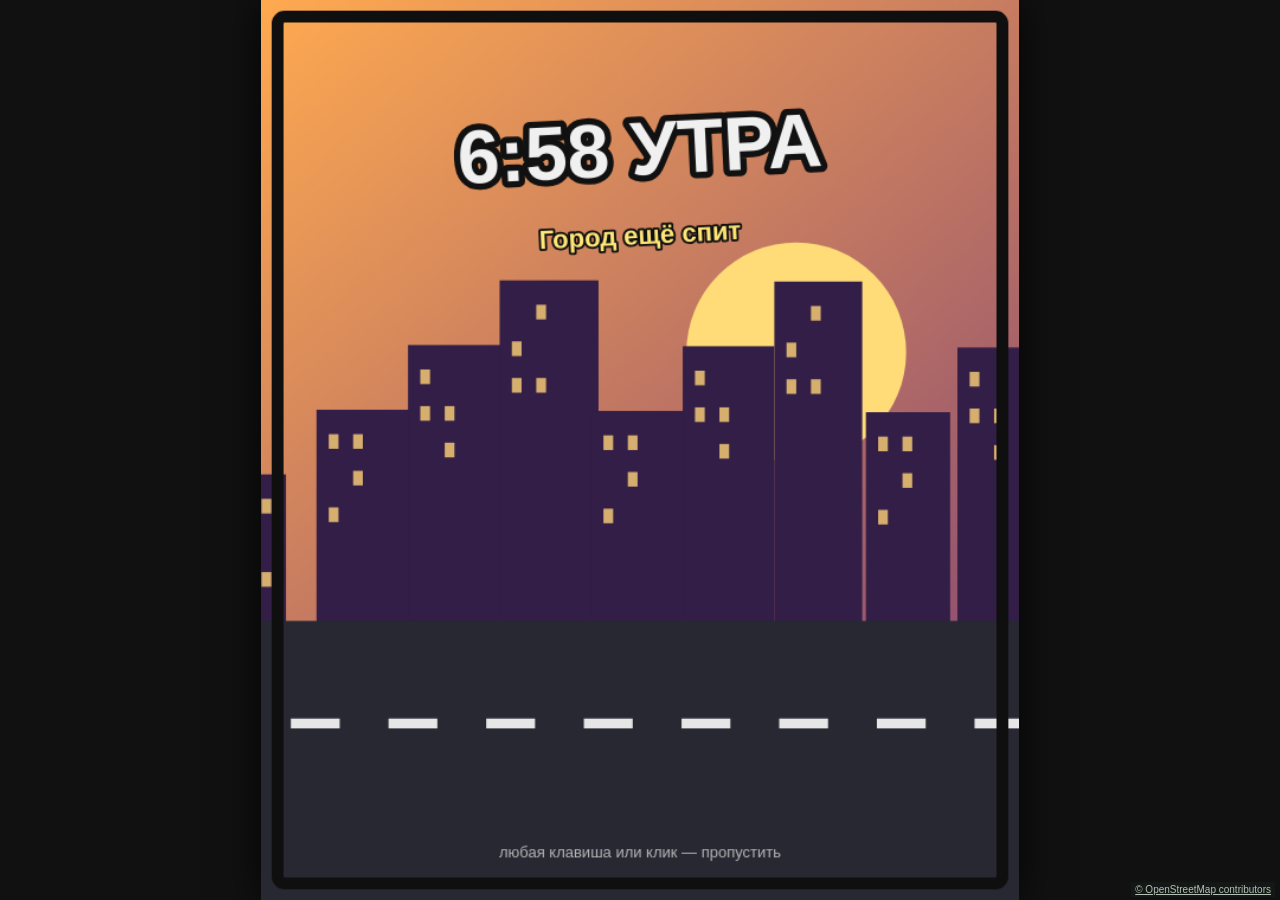
==== index.html @ a8844023 "Fix road projection, route 83 turns and nearby multiplayer horns" ====
<!DOCTYPE html>
<html lang="ru">
<head>
    <meta charset="UTF-8">
    <meta name="viewport" content="width=device-width, initial-scale=1.0, maximum-scale=1.0, user-scalable=no">
    <title>Маршрутка 480</title>
    <style>
        html, body {
            margin: 0;
            height: 100%;
            background: #111;
            overflow: hidden;
            touch-action: manipulation;
            -webkit-user-select: none;
            user-select: none;
            -webkit-touch-callout: none;
        }

        body {
            display: flex;
            flex-direction: column;
            align-items: center;
            justify-content: center;
        }

        canvas {
            display: block;
            width: min(100vw, calc(100vh * 640 / 760));
            height: auto;
            box-shadow: 0 0 40px rgba(0, 0, 0, 0.8);
        }

        /* Кнопки для телефона: показываются только на сенсорных экранах */
        .controls {
            display: none;
            width: min(100vw, 640px);
            box-sizing: border-box;
            padding: 10px 12px;
            justify-content: space-between;
            align-items: center;
            gap: 10px;
        }

        body.touch .controls {
            display: flex;
        }

        body.touch canvas {
            width: min(100vw, calc((100vh - 130px) * 640 / 760));
        }

        .group {
            display: flex;
            gap: 10px;
        }

        .controls button {
            width: 72px;
            height: 96px;
            border: 2px solid #f5c81e;
            border-radius: 16px;
            background: #26262c;
            color: #f5c81e;
            font: bold 30px Arial, sans-serif;
            touch-action: none;
            -webkit-tap-highlight-color: transparent;
        }

        .controls button.on {
            background: #f5c81e;
            color: #111;
        }

        .controls .pause {
            width: 52px;
            height: 52px;
            font-size: 20px;
            border-color: #888;
            color: #ccc;
        }

        .middle {
            display: flex;
            flex-direction: column;
            align-items: center;
            gap: 8px;
        }

        .controls .horn {
            width: 64px;
            height: 52px;
            font-size: 15px;
            border-color: #f08a3c;
            color: #f08a3c;
        }

        .controls .horn.on {
            background: #f08a3c;
            color: #111;
        }
        .map-attribution { position:fixed; bottom:3px; right:5px; z-index:20; padding:2px 4px; background:#151a18d9; color:#b6c1b6; font:10px Arial,sans-serif; }
    </style>
</head>
<body>
    <canvas id="game" width="640" height="760"></canvas>
    <div class="controls">
        <div class="group">
            <button data-key="left">◀</button>
            <button data-key="right">▶</button>
        </div>
        <div class="middle">
            <button class="horn" data-action="horn">БИП</button>
            <button class="pause" data-action="pause">II</button>
        </div>
        <div class="group">
            <button data-key="down">▼</button>
            <button data-key="up">▲</button>
        </div>
    </div>
    <script src="js/config.js?v=irkutsk-20261111-6"></script>
    <script src="js/city.js?v=irkutsk-20261111-6"></script>
    <script src="js/utils.js?v=irkutsk-20261111-6"></script>
    <script src="js/effects.js?v=irkutsk-20261111-6"></script>
    <script src="js/scenery.js?v=irkutsk-20261111-6"></script>
    <script src="js/vehicles.js?v=irkutsk-20261111-6"></script>
    <script src="js/world.js?v=irkutsk-20261111-6"></script>
    <script src="js/game.js?v=irkutsk-20261111-6"></script>
    <script src="js/update.js?v=irkutsk-20261111-6"></script>
    <script src="js/render.js?v=irkutsk-20261111-6"></script>
    <script src="js/lobby.js?v=irkutsk-20261111-6"></script>
    <script src="js/story.js?v=irkutsk-20261111-6"></script>
    <script src="js/intro.js?v=irkutsk-20261111-6"></script>
    <script src="js/main.js?v=irkutsk-20261111-6"></script>
<a class="map-attribution" href="https://www.openstreetmap.org/copyright" target="_blank" rel="noopener">© OpenStreetMap contributors</a>
</body>
</html>
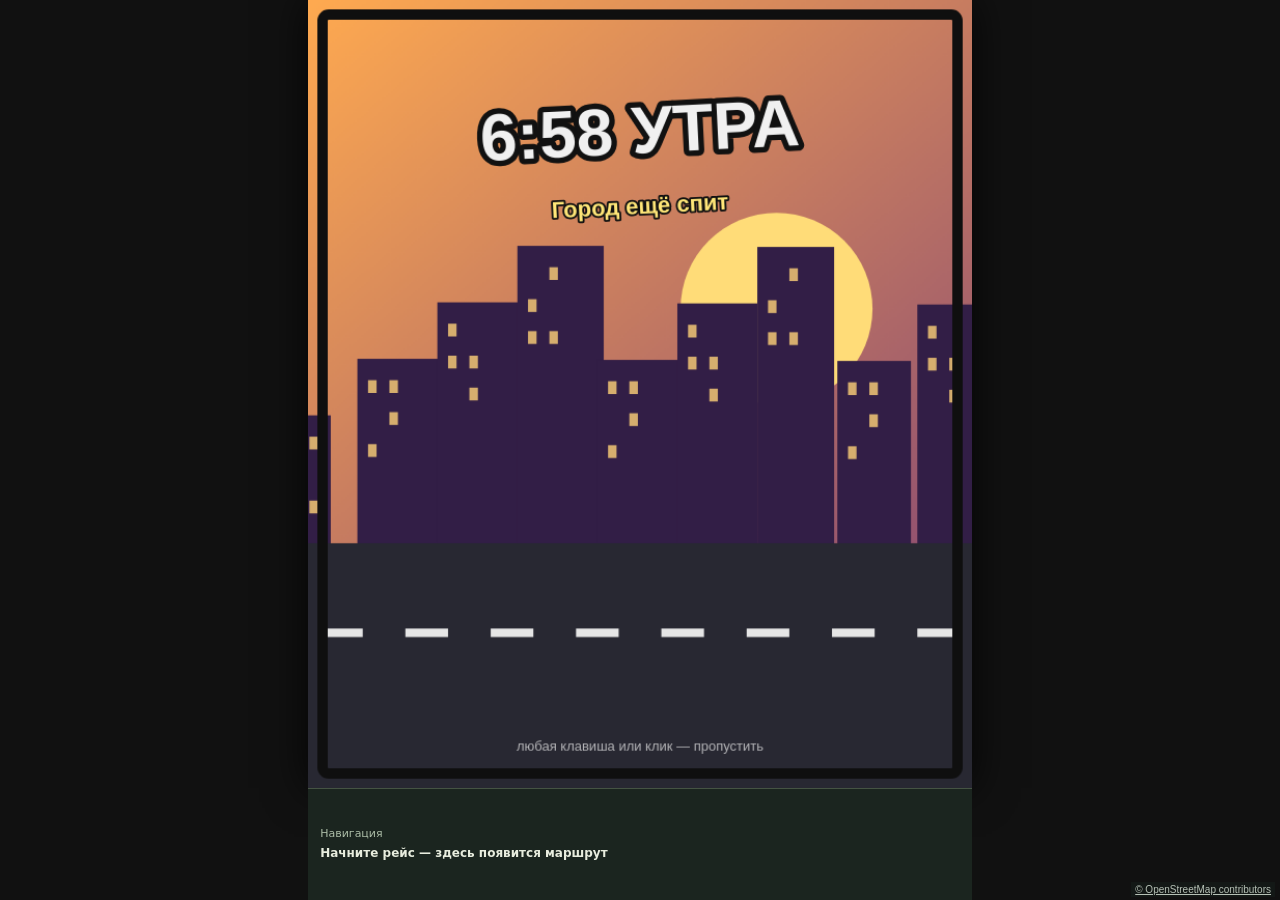
==== commit 126c9b75: "Keep street transitions continuous and add beta crash recovery reports" ====
--- a/index.html
+++ b/index.html
@@ -4,6 +4,7 @@
     <meta charset="UTF-8">
     <meta name="viewport" content="width=device-width, initial-scale=1.0, maximum-scale=1.0, user-scalable=no">
     <title>Маршрутка 480</title>
+    <link rel="stylesheet" href="navigation.css?v=irkutsk-20261111-7">
     <style>
         html, body {
             margin: 0;
@@ -17,6 +18,8 @@
         }
 
         body {
+            --navigation-reserve: 112px;
+            --controls-reserve: 0px;
             display: flex;
             flex-direction: column;
             align-items: center;
@@ -25,7 +28,7 @@
 
         canvas {
             display: block;
-            width: min(100vw, calc(100vh * 640 / 760));
+            width: min(100vw, calc((100dvh - var(--navigation-reserve) - var(--controls-reserve)) * 640 / 760));
             height: auto;
             box-shadow: 0 0 40px rgba(0, 0, 0, 0.8);
         }
@@ -45,8 +48,14 @@
             display: flex;
         }
 
-        body.touch canvas {
-            width: min(100vw, calc((100vh - 130px) * 640 / 760));
+        body.touch {
+            --controls-reserve: 130px;
+        }
+
+        .navigation-dock {
+            min-height: var(--navigation-reserve);
+            width: min(100vw, calc((100dvh - var(--navigation-reserve) - var(--controls-reserve)) * 640 / 760));
+            max-width: 100%;
         }
 
         .group {
@@ -103,6 +112,7 @@
 </head>
 <body>
     <canvas id="game" width="640" height="760"></canvas>
+    <section id="street-navigation" class="navigation-dock" aria-label="Навигация по улицам"><div class="navigation-info"><div class="navigation-heading"><span class="navigation-name" data-navigation-name>Навигация</span><span class="navigation-distance" data-navigation-distance hidden></span></div><span class="navigation-detail" data-navigation-detail aria-live="polite" aria-atomic="true">Начните рейс — здесь появится маршрут</span></div><div class="navigation-actions" data-navigation-actions hidden><button type="button" data-navigation-step="-1" aria-label="Предыдущий съезд (Q)" title="Предыдущий съезд · Q">‹ <kbd>Q</kbd></button><button type="button" data-navigation-step="1" aria-label="Следующий съезд (E)" title="Следующий съезд · E">› <kbd>E</kbd></button></div><div class="navigation-help" data-navigation-help hidden><button type="button" data-report-bug title="Бесплатно восстановить рейс и отправить координаты ошибки">Произошёл баг</button><span class="bug-report-status" data-bug-report-status role="status" aria-live="polite"></span></div></section>
     <div class="controls">
         <div class="group">
             <button data-key="left">◀</button>
@@ -117,20 +127,21 @@
             <button data-key="up">▲</button>
         </div>
     </div>
-    <script src="js/config.js?v=irkutsk-20261111-6"></script>
-    <script src="js/city.js?v=irkutsk-20261111-6"></script>
-    <script src="js/utils.js?v=irkutsk-20261111-6"></script>
-    <script src="js/effects.js?v=irkutsk-20261111-6"></script>
-    <script src="js/scenery.js?v=irkutsk-20261111-6"></script>
-    <script src="js/vehicles.js?v=irkutsk-20261111-6"></script>
-    <script src="js/world.js?v=irkutsk-20261111-6"></script>
-    <script src="js/game.js?v=irkutsk-20261111-6"></script>
-    <script src="js/update.js?v=irkutsk-20261111-6"></script>
-    <script src="js/render.js?v=irkutsk-20261111-6"></script>
-    <script src="js/lobby.js?v=irkutsk-20261111-6"></script>
-    <script src="js/story.js?v=irkutsk-20261111-6"></script>
-    <script src="js/intro.js?v=irkutsk-20261111-6"></script>
-    <script src="js/main.js?v=irkutsk-20261111-6"></script>
+    <script src="js/config.js?v=irkutsk-20261111-7"></script>
+    <script src="js/city.js?v=irkutsk-20261111-7"></script>
+    <script src="js/utils.js?v=irkutsk-20261111-7"></script>
+    <script src="js/effects.js?v=irkutsk-20261111-7"></script>
+    <script src="js/scenery.js?v=irkutsk-20261111-7"></script>
+    <script src="js/vehicles.js?v=irkutsk-20261111-7"></script>
+    <script src="js/world.js?v=irkutsk-20261111-7"></script>
+    <script src="js/game.js?v=irkutsk-20261111-7"></script>
+    <script src="js/update.js?v=irkutsk-20261111-7"></script>
+    <script src="js/render.js?v=irkutsk-20261111-7"></script>
+    <script src="js/lobby.js?v=irkutsk-20261111-7"></script>
+    <script src="js/story.js?v=irkutsk-20261111-7"></script>
+    <script src="js/intro.js?v=irkutsk-20261111-7"></script>
+    <script src="js/navigation.js?v=irkutsk-20261111-7"></script>
+    <script src="js/main.js?v=irkutsk-20261111-7"></script>
 <a class="map-attribution" href="https://www.openstreetmap.org/copyright" target="_blank" rel="noopener">© OpenStreetMap contributors</a>
 </body>
 </html>
--- a/navigation.css
+++ b/navigation.css
@@ -0,0 +1,5 @@
+/* Navigation is a normal layout element, never a canvas overlay. */
+.navigation-dock{display:flex;align-items:center;flex-wrap:wrap;gap:10px;min-height:64px;padding:8px 12px;min-width:0;flex-shrink:0;background:#1b251f;border-top:1px solid #455343;color:#e8edde;font:12px/1.35 system-ui,-apple-system,"Segoe UI",sans-serif;box-sizing:border-box}
+.navigation-info{flex:1;min-width:0}.navigation-heading{display:flex;gap:10px;align-items:center;min-width:0}.navigation-name,.navigation-detail{display:block;min-width:0;overflow:hidden;text-overflow:ellipsis;white-space:nowrap}.navigation-name{flex:1;color:#acbda7;font-size:11px;font-weight:500}.navigation-detail{margin-top:3px;font-size:12px;font-weight:650}.navigation-distance{flex-shrink:0;font:11px/1.4 monospace;color:#c0d3b4}.navigation-actions{display:flex;flex-shrink:0;gap:6px}.navigation-actions[hidden],.navigation-distance[hidden]{display:none!important}.navigation-actions button{display:grid;place-items:center;width:42px;height:42px;padding:0;border:1px solid #65794d;border-radius:6px;background:#35472c;color:#f0d476;font:bold 18px/1 system-ui,sans-serif;cursor:pointer;touch-action:manipulation;user-select:none}.navigation-actions button:hover{background:#435b35}.navigation-actions button:focus-visible{outline:2px solid #f5cc4c;outline-offset:2px}.navigation-actions button:disabled{opacity:.45;cursor:default}.navigation-actions button kbd{font:10px/1 monospace;border:0;padding:0;background:none;color:#c3d0b8}.navigation-dock.has-selection .navigation-detail{color:#f5d56d}
+@media(pointer:coarse){.navigation-actions button kbd{display:none}.navigation-actions button{width:44px;height:44px}}
+.navigation-help{flex-basis:100%;display:flex;align-items:center;gap:10px;min-width:0}.navigation-help[hidden]{display:none!important}.navigation-help button{flex-shrink:0;min-height:32px;padding:5px 9px;border:1px solid #63705d;border-radius:5px;background:#29372a;color:#dce6d5;font:11px/1.3 system-ui,sans-serif;cursor:pointer;touch-action:manipulation}.navigation-help button:hover{border-color:#f5cc4c;color:#f5d56d}.navigation-help button:focus-visible{outline:2px solid #f5cc4c;outline-offset:2px}.bug-report-status{min-width:0;flex:1;color:#b7c8a7;font-size:10px;line-height:1.3;overflow:hidden;text-overflow:ellipsis;white-space:nowrap}
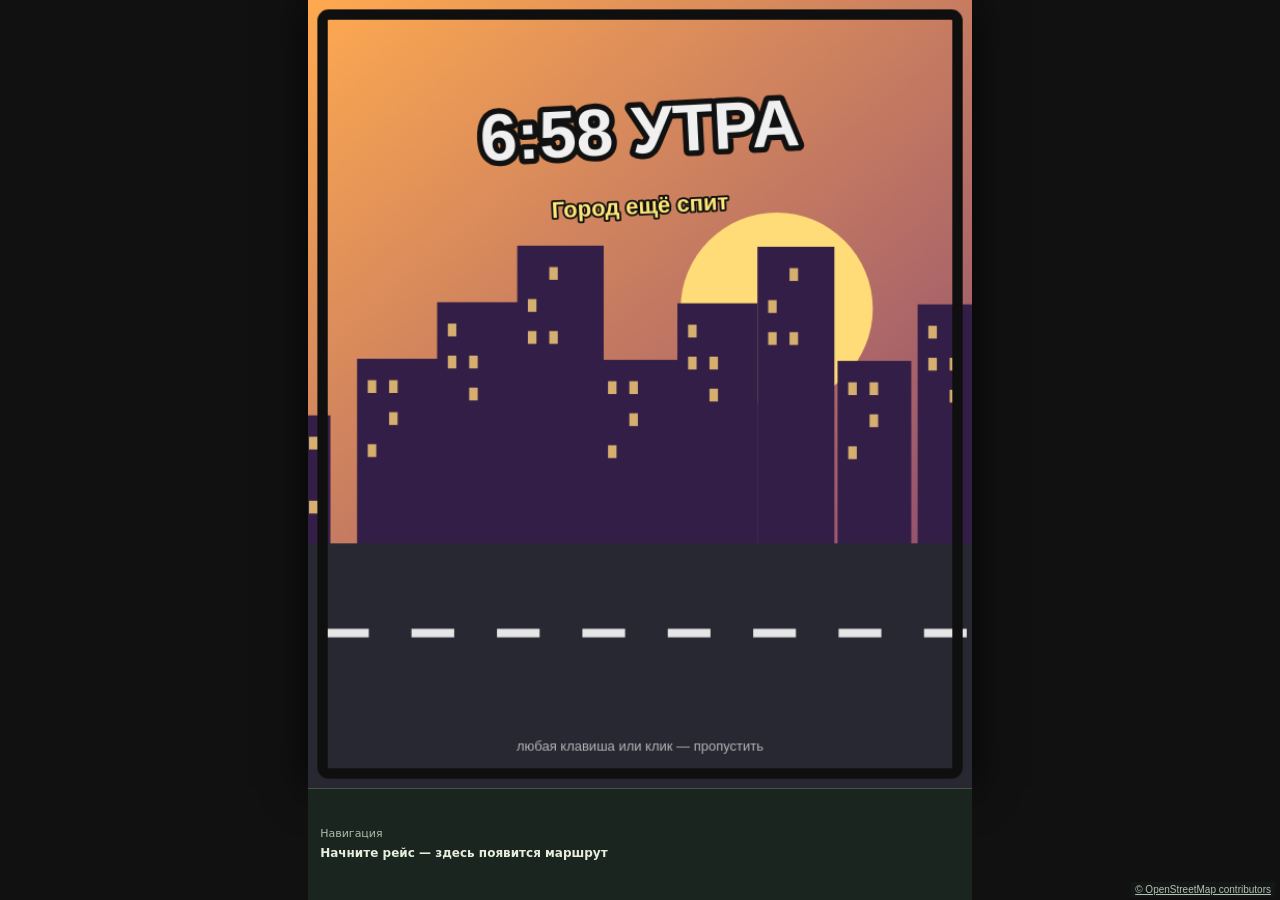
==== commit c9091965: "Release 2.3.0-beta.1 unified city map and persistent traffic" ====
--- a/index.html
+++ b/index.html
@@ -4,7 +4,7 @@
     <meta charset="UTF-8">
     <meta name="viewport" content="width=device-width, initial-scale=1.0, maximum-scale=1.0, user-scalable=no">
     <title>Маршрутка 480</title>
-    <link rel="stylesheet" href="navigation.css?v=irkutsk-20261111-7">
+    <link rel="stylesheet" href="navigation.css?v=irkutsk-20261111-8">
     <style>
         html, body {
             margin: 0;
@@ -127,21 +127,26 @@
             <button data-key="up">▲</button>
         </div>
     </div>
-    <script src="js/config.js?v=irkutsk-20261111-7"></script>
-    <script src="js/city.js?v=irkutsk-20261111-7"></script>
-    <script src="js/utils.js?v=irkutsk-20261111-7"></script>
-    <script src="js/effects.js?v=irkutsk-20261111-7"></script>
-    <script src="js/scenery.js?v=irkutsk-20261111-7"></script>
-    <script src="js/vehicles.js?v=irkutsk-20261111-7"></script>
-    <script src="js/world.js?v=irkutsk-20261111-7"></script>
-    <script src="js/game.js?v=irkutsk-20261111-7"></script>
-    <script src="js/update.js?v=irkutsk-20261111-7"></script>
-    <script src="js/render.js?v=irkutsk-20261111-7"></script>
-    <script src="js/lobby.js?v=irkutsk-20261111-7"></script>
-    <script src="js/story.js?v=irkutsk-20261111-7"></script>
-    <script src="js/intro.js?v=irkutsk-20261111-7"></script>
-    <script src="js/navigation.js?v=irkutsk-20261111-7"></script>
-    <script src="js/main.js?v=irkutsk-20261111-7"></script>
+    <script src="js/config.js?v=irkutsk-20261111-8"></script>
+    <script src="js/city.js?v=irkutsk-20261111-8"></script>
+    <script src="js/utils.js?v=irkutsk-20261111-8"></script>
+<script src="js/city-map.js?v=irkutsk-20261111-8"></script>
+    <script src="js/effects.js?v=irkutsk-20261111-8"></script>
+    <script src="js/scenery.js?v=irkutsk-20261111-8"></script>
+<script src="js/city-scenery.js?v=irkutsk-20261111-8"></script>
+    <script src="js/vehicles.js?v=irkutsk-20261111-8"></script>
+    <script src="js/world.js?v=irkutsk-20261111-8"></script>
+    <script src="js/game.js?v=irkutsk-20261111-8"></script>
+<script src="js/city-driving.js?v=irkutsk-20261111-8"></script>
+<script src="js/city-traffic.js?v=irkutsk-20261111-8"></script>
+    <script src="js/update.js?v=irkutsk-20261111-8"></script>
+    <script src="js/render.js?v=irkutsk-20261111-8"></script>
+<script src="js/city-renderer.js?v=irkutsk-20261111-8"></script>
+    <script src="js/lobby.js?v=irkutsk-20261111-8"></script>
+    <script src="js/story.js?v=irkutsk-20261111-8"></script>
+    <script src="js/intro.js?v=irkutsk-20261111-8"></script>
+    <script src="js/navigation.js?v=irkutsk-20261111-8"></script>
+    <script src="js/main.js?v=irkutsk-20261111-8"></script>
 <a class="map-attribution" href="https://www.openstreetmap.org/copyright" target="_blank" rel="noopener">© OpenStreetMap contributors</a>
 </body>
 </html>
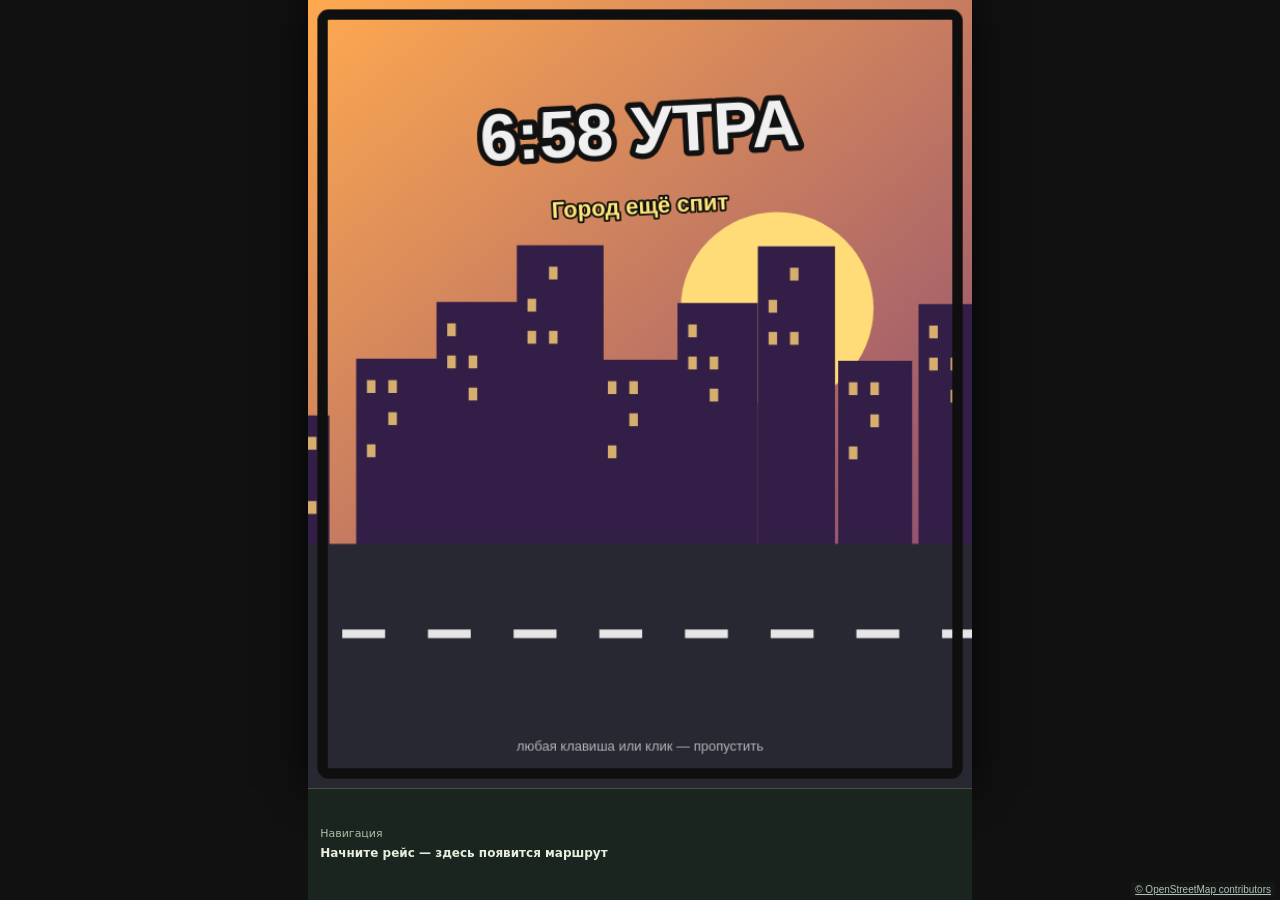
==== commit 8ab2d1ab: "Fix shared city NPC snapshots and disable online local traffic fallback" ====
--- a/index.html
+++ b/index.html
@@ -4,7 +4,7 @@
     <meta charset="UTF-8">
     <meta name="viewport" content="width=device-width, initial-scale=1.0, maximum-scale=1.0, user-scalable=no">
     <title>Маршрутка 480</title>
-    <link rel="stylesheet" href="navigation.css?v=irkutsk-20261111-8">
+    <link rel="stylesheet" href="navigation.css?v=irkutsk-20261112-1">
     <style>
         html, body {
             margin: 0;
@@ -127,26 +127,26 @@
             <button data-key="up">▲</button>
         </div>
     </div>
-    <script src="js/config.js?v=irkutsk-20261111-8"></script>
-    <script src="js/city.js?v=irkutsk-20261111-8"></script>
-    <script src="js/utils.js?v=irkutsk-20261111-8"></script>
-<script src="js/city-map.js?v=irkutsk-20261111-8"></script>
-    <script src="js/effects.js?v=irkutsk-20261111-8"></script>
-    <script src="js/scenery.js?v=irkutsk-20261111-8"></script>
-<script src="js/city-scenery.js?v=irkutsk-20261111-8"></script>
-    <script src="js/vehicles.js?v=irkutsk-20261111-8"></script>
-    <script src="js/world.js?v=irkutsk-20261111-8"></script>
-    <script src="js/game.js?v=irkutsk-20261111-8"></script>
-<script src="js/city-driving.js?v=irkutsk-20261111-8"></script>
-<script src="js/city-traffic.js?v=irkutsk-20261111-8"></script>
-    <script src="js/update.js?v=irkutsk-20261111-8"></script>
-    <script src="js/render.js?v=irkutsk-20261111-8"></script>
-<script src="js/city-renderer.js?v=irkutsk-20261111-8"></script>
-    <script src="js/lobby.js?v=irkutsk-20261111-8"></script>
-    <script src="js/story.js?v=irkutsk-20261111-8"></script>
-    <script src="js/intro.js?v=irkutsk-20261111-8"></script>
-    <script src="js/navigation.js?v=irkutsk-20261111-8"></script>
-    <script src="js/main.js?v=irkutsk-20261111-8"></script>
+    <script src="js/config.js?v=irkutsk-20261112-1"></script>
+    <script src="js/city.js?v=irkutsk-20261112-1"></script>
+    <script src="js/utils.js?v=irkutsk-20261112-1"></script>
+<script src="js/city-map.js?v=irkutsk-20261112-1"></script>
+    <script src="js/effects.js?v=irkutsk-20261112-1"></script>
+    <script src="js/scenery.js?v=irkutsk-20261112-1"></script>
+<script src="js/city-scenery.js?v=irkutsk-20261112-1"></script>
+    <script src="js/vehicles.js?v=irkutsk-20261112-1"></script>
+    <script src="js/world.js?v=irkutsk-20261112-1"></script>
+    <script src="js/game.js?v=irkutsk-20261112-1"></script>
+<script src="js/city-driving.js?v=irkutsk-20261112-1"></script>
+<script src="js/city-traffic.js?v=irkutsk-20261112-1"></script>
+    <script src="js/update.js?v=irkutsk-20261112-1"></script>
+    <script src="js/render.js?v=irkutsk-20261112-1"></script>
+<script src="js/city-renderer.js?v=irkutsk-20261112-1"></script>
+    <script src="js/lobby.js?v=irkutsk-20261112-1"></script>
+    <script src="js/story.js?v=irkutsk-20261112-1"></script>
+    <script src="js/intro.js?v=irkutsk-20261112-1"></script>
+    <script src="js/navigation.js?v=irkutsk-20261112-1"></script>
+    <script src="js/main.js?v=irkutsk-20261112-1"></script>
 <a class="map-attribution" href="https://www.openstreetmap.org/copyright" target="_blank" rel="noopener">© OpenStreetMap contributors</a>
 </body>
 </html>
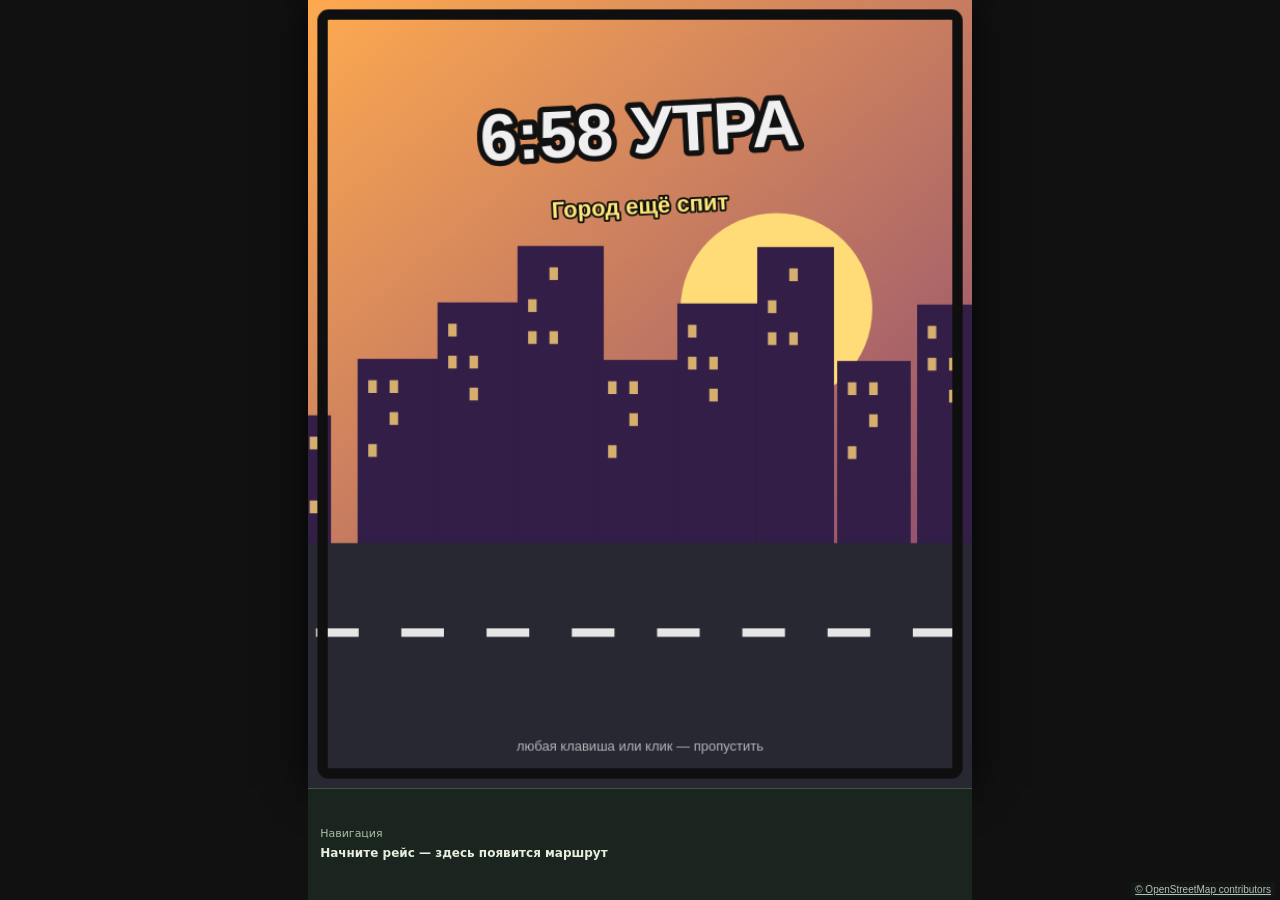
==== commit d1fc4f9a: "Fix NPC queue reservation deadlock and add interactive GPS navigator" ====
--- a/index.html
+++ b/index.html
@@ -4,7 +4,7 @@
     <meta charset="UTF-8">
     <meta name="viewport" content="width=device-width, initial-scale=1.0, maximum-scale=1.0, user-scalable=no">
     <title>Маршрутка 480</title>
-    <link rel="stylesheet" href="navigation.css?v=irkutsk-20261112-1">
+    <link rel="stylesheet" href="navigation.css?v=irkutsk-20261112-2">
     <style>
         html, body {
             margin: 0;
@@ -127,26 +127,27 @@
             <button data-key="up">▲</button>
         </div>
     </div>
-    <script src="js/config.js?v=irkutsk-20261112-1"></script>
-    <script src="js/city.js?v=irkutsk-20261112-1"></script>
-    <script src="js/utils.js?v=irkutsk-20261112-1"></script>
-<script src="js/city-map.js?v=irkutsk-20261112-1"></script>
-    <script src="js/effects.js?v=irkutsk-20261112-1"></script>
-    <script src="js/scenery.js?v=irkutsk-20261112-1"></script>
-<script src="js/city-scenery.js?v=irkutsk-20261112-1"></script>
-    <script src="js/vehicles.js?v=irkutsk-20261112-1"></script>
-    <script src="js/world.js?v=irkutsk-20261112-1"></script>
-    <script src="js/game.js?v=irkutsk-20261112-1"></script>
-<script src="js/city-driving.js?v=irkutsk-20261112-1"></script>
-<script src="js/city-traffic.js?v=irkutsk-20261112-1"></script>
-    <script src="js/update.js?v=irkutsk-20261112-1"></script>
-    <script src="js/render.js?v=irkutsk-20261112-1"></script>
-<script src="js/city-renderer.js?v=irkutsk-20261112-1"></script>
-    <script src="js/lobby.js?v=irkutsk-20261112-1"></script>
-    <script src="js/story.js?v=irkutsk-20261112-1"></script>
-    <script src="js/intro.js?v=irkutsk-20261112-1"></script>
-    <script src="js/navigation.js?v=irkutsk-20261112-1"></script>
-    <script src="js/main.js?v=irkutsk-20261112-1"></script>
+    <script src="js/config.js?v=irkutsk-20261112-2"></script>
+    <script src="js/city.js?v=irkutsk-20261112-2"></script>
+    <script src="js/utils.js?v=irkutsk-20261112-2"></script>
+<script src="js/city-map.js?v=irkutsk-20261112-2"></script>
+    <script src="js/effects.js?v=irkutsk-20261112-2"></script>
+    <script src="js/scenery.js?v=irkutsk-20261112-2"></script>
+<script src="js/city-scenery.js?v=irkutsk-20261112-2"></script>
+    <script src="js/vehicles.js?v=irkutsk-20261112-2"></script>
+    <script src="js/world.js?v=irkutsk-20261112-2"></script>
+    <script src="js/game.js?v=irkutsk-20261112-2"></script>
+<script src="js/city-driving.js?v=irkutsk-20261112-2"></script>
+<script src="js/city-traffic.js?v=irkutsk-20261112-2"></script>
+    <script src="js/update.js?v=irkutsk-20261112-2"></script>
+    <script src="js/render.js?v=irkutsk-20261112-2"></script>
+<script src="js/city-renderer.js?v=irkutsk-20261112-2"></script>
+    <script src="js/lobby.js?v=irkutsk-20261112-2"></script>
+    <script src="js/story.js?v=irkutsk-20261112-2"></script>
+    <script src="js/intro.js?v=irkutsk-20261112-2"></script>
+    <script src="js/navigation.js?v=irkutsk-20261112-2"></script>
+<script src="js/navigator.js?v=irkutsk-20261112-2"></script>
+    <script src="js/main.js?v=irkutsk-20261112-2"></script>
 <a class="map-attribution" href="https://www.openstreetmap.org/copyright" target="_blank" rel="noopener">© OpenStreetMap contributors</a>
 </body>
 </html>
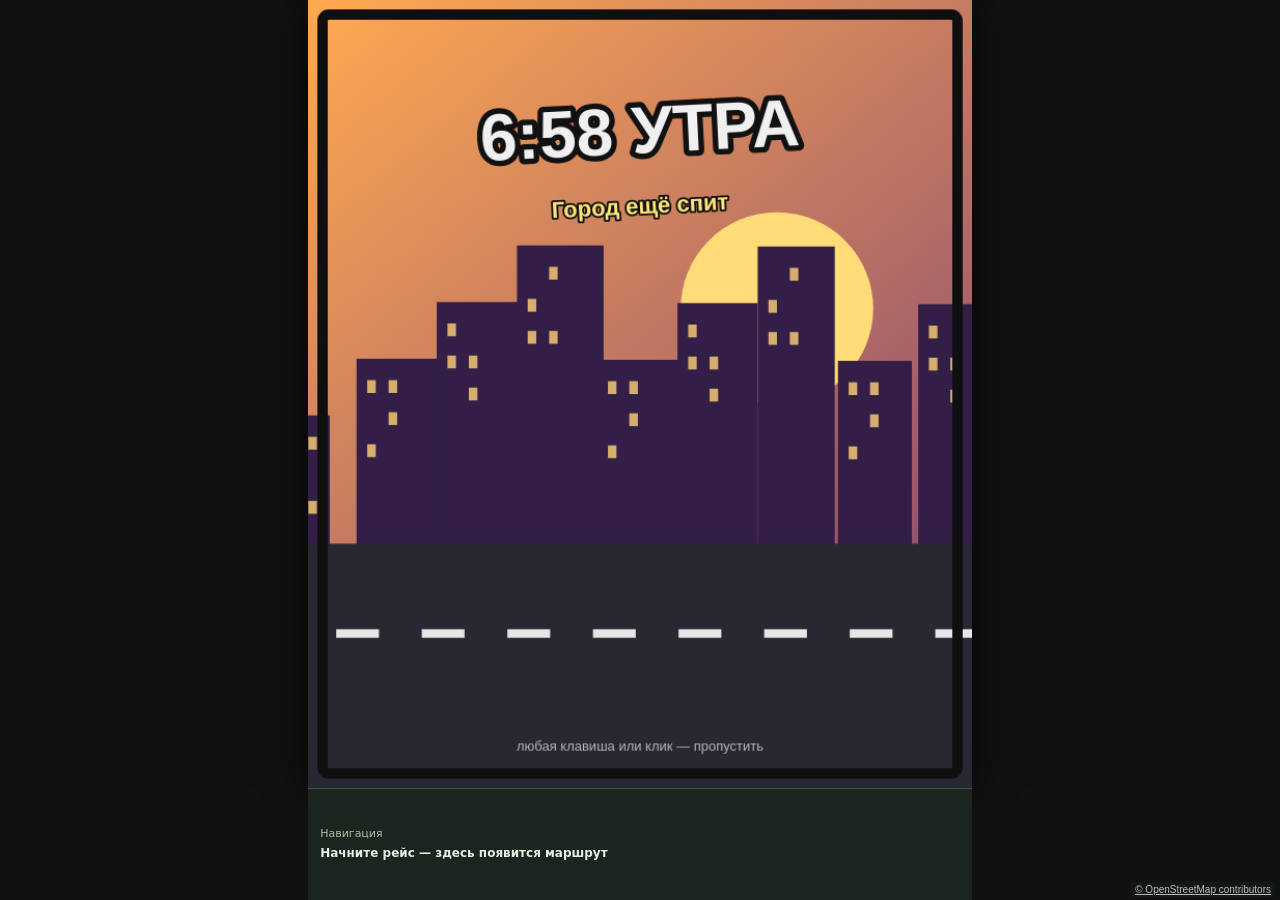
==== commit 495ccd54: "Add sourced pedestrian crossings and shared pedestrian traffic" ====
--- a/index.html
+++ b/index.html
@@ -4,7 +4,7 @@
     <meta charset="UTF-8">
     <meta name="viewport" content="width=device-width, initial-scale=1.0, maximum-scale=1.0, user-scalable=no">
     <title>Маршрутка 480</title>
-    <link rel="stylesheet" href="navigation.css?v=irkutsk-20261112-2">
+    <link rel="stylesheet" href="navigation.css?v=irkutsk-20261112-3">
     <style>
         html, body {
             margin: 0;
@@ -127,27 +127,28 @@
             <button data-key="up">▲</button>
         </div>
     </div>
-    <script src="js/config.js?v=irkutsk-20261112-2"></script>
-    <script src="js/city.js?v=irkutsk-20261112-2"></script>
-    <script src="js/utils.js?v=irkutsk-20261112-2"></script>
-<script src="js/city-map.js?v=irkutsk-20261112-2"></script>
-    <script src="js/effects.js?v=irkutsk-20261112-2"></script>
-    <script src="js/scenery.js?v=irkutsk-20261112-2"></script>
-<script src="js/city-scenery.js?v=irkutsk-20261112-2"></script>
-    <script src="js/vehicles.js?v=irkutsk-20261112-2"></script>
-    <script src="js/world.js?v=irkutsk-20261112-2"></script>
-    <script src="js/game.js?v=irkutsk-20261112-2"></script>
-<script src="js/city-driving.js?v=irkutsk-20261112-2"></script>
-<script src="js/city-traffic.js?v=irkutsk-20261112-2"></script>
-    <script src="js/update.js?v=irkutsk-20261112-2"></script>
-    <script src="js/render.js?v=irkutsk-20261112-2"></script>
-<script src="js/city-renderer.js?v=irkutsk-20261112-2"></script>
-    <script src="js/lobby.js?v=irkutsk-20261112-2"></script>
-    <script src="js/story.js?v=irkutsk-20261112-2"></script>
-    <script src="js/intro.js?v=irkutsk-20261112-2"></script>
-    <script src="js/navigation.js?v=irkutsk-20261112-2"></script>
-<script src="js/navigator.js?v=irkutsk-20261112-2"></script>
-    <script src="js/main.js?v=irkutsk-20261112-2"></script>
+    <script src="js/config.js?v=irkutsk-20261112-3"></script>
+    <script src="js/city.js?v=irkutsk-20261112-3"></script>
+    <script src="js/utils.js?v=irkutsk-20261112-3"></script>
+<script src="js/city-map.js?v=irkutsk-20261112-3"></script>
+<script src="js/crossings.js?v=irkutsk-20261112-3"></script>
+    <script src="js/effects.js?v=irkutsk-20261112-3"></script>
+    <script src="js/scenery.js?v=irkutsk-20261112-3"></script>
+<script src="js/city-scenery.js?v=irkutsk-20261112-3"></script>
+    <script src="js/vehicles.js?v=irkutsk-20261112-3"></script>
+    <script src="js/world.js?v=irkutsk-20261112-3"></script>
+    <script src="js/game.js?v=irkutsk-20261112-3"></script>
+<script src="js/city-driving.js?v=irkutsk-20261112-3"></script>
+<script src="js/city-traffic.js?v=irkutsk-20261112-3"></script>
+    <script src="js/update.js?v=irkutsk-20261112-3"></script>
+    <script src="js/render.js?v=irkutsk-20261112-3"></script>
+<script src="js/city-renderer.js?v=irkutsk-20261112-3"></script>
+    <script src="js/lobby.js?v=irkutsk-20261112-3"></script>
+    <script src="js/story.js?v=irkutsk-20261112-3"></script>
+    <script src="js/intro.js?v=irkutsk-20261112-3"></script>
+    <script src="js/navigation.js?v=irkutsk-20261112-3"></script>
+<script src="js/navigator.js?v=irkutsk-20261112-3"></script>
+    <script src="js/main.js?v=irkutsk-20261112-3"></script>
 <a class="map-attribution" href="https://www.openstreetmap.org/copyright" target="_blank" rel="noopener">© OpenStreetMap contributors</a>
 </body>
 </html>
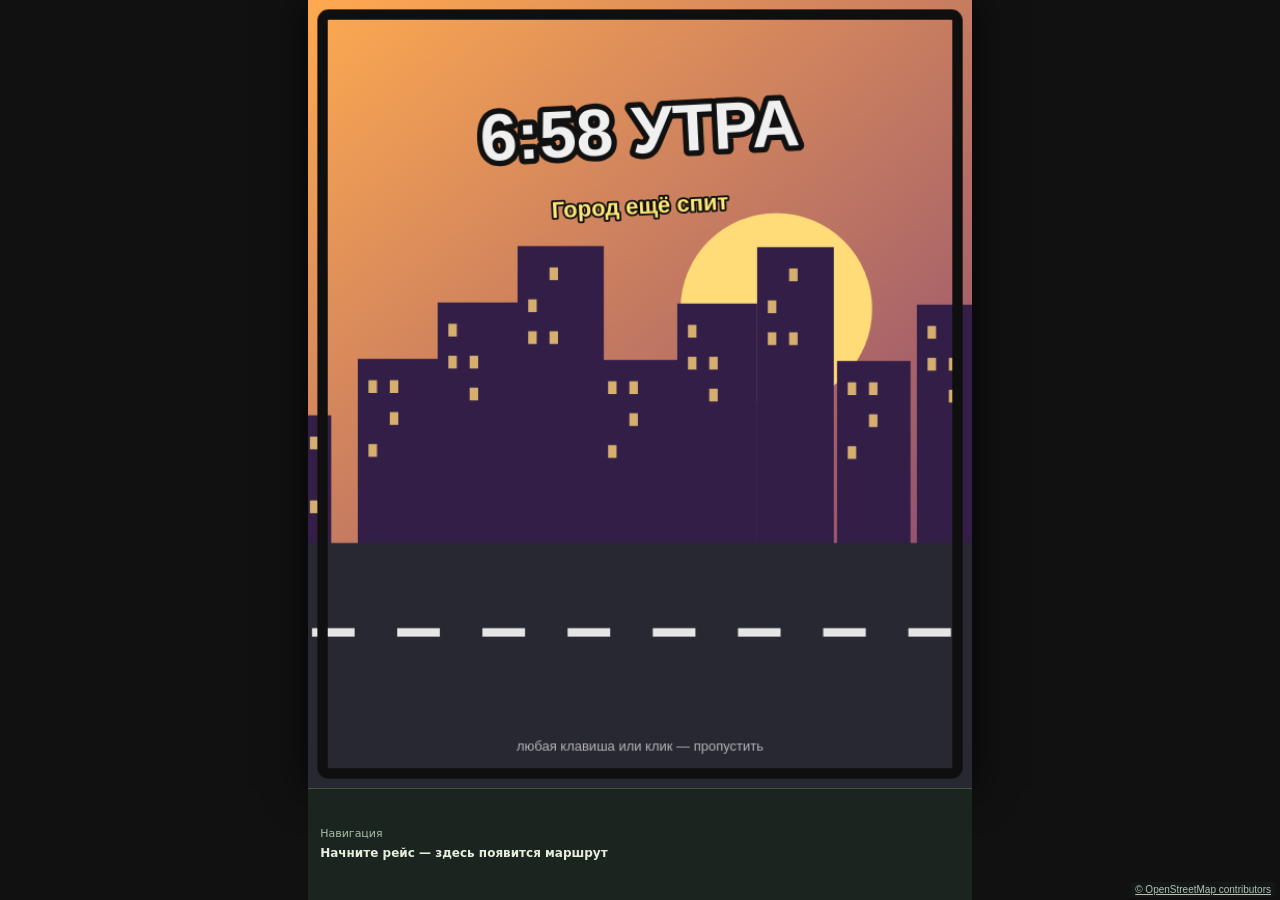
==== commit 2620b9c9: "Restore world-anchored police posts, roadside detail and GPS stop selection" ====
--- a/index.html
+++ b/index.html
@@ -4,7 +4,7 @@
     <meta charset="UTF-8">
     <meta name="viewport" content="width=device-width, initial-scale=1.0, maximum-scale=1.0, user-scalable=no">
     <title>Маршрутка 480</title>
-    <link rel="stylesheet" href="navigation.css?v=irkutsk-20261112-3">
+    <link rel="stylesheet" href="navigation.css?v=irkutsk-20261112-4">
     <style>
         html, body {
             margin: 0;
@@ -127,28 +127,29 @@
             <button data-key="up">▲</button>
         </div>
     </div>
-    <script src="js/config.js?v=irkutsk-20261112-3"></script>
-    <script src="js/city.js?v=irkutsk-20261112-3"></script>
-    <script src="js/utils.js?v=irkutsk-20261112-3"></script>
-<script src="js/city-map.js?v=irkutsk-20261112-3"></script>
-<script src="js/crossings.js?v=irkutsk-20261112-3"></script>
-    <script src="js/effects.js?v=irkutsk-20261112-3"></script>
-    <script src="js/scenery.js?v=irkutsk-20261112-3"></script>
-<script src="js/city-scenery.js?v=irkutsk-20261112-3"></script>
-    <script src="js/vehicles.js?v=irkutsk-20261112-3"></script>
-    <script src="js/world.js?v=irkutsk-20261112-3"></script>
-    <script src="js/game.js?v=irkutsk-20261112-3"></script>
-<script src="js/city-driving.js?v=irkutsk-20261112-3"></script>
-<script src="js/city-traffic.js?v=irkutsk-20261112-3"></script>
-    <script src="js/update.js?v=irkutsk-20261112-3"></script>
-    <script src="js/render.js?v=irkutsk-20261112-3"></script>
-<script src="js/city-renderer.js?v=irkutsk-20261112-3"></script>
-    <script src="js/lobby.js?v=irkutsk-20261112-3"></script>
-    <script src="js/story.js?v=irkutsk-20261112-3"></script>
-    <script src="js/intro.js?v=irkutsk-20261112-3"></script>
-    <script src="js/navigation.js?v=irkutsk-20261112-3"></script>
-<script src="js/navigator.js?v=irkutsk-20261112-3"></script>
-    <script src="js/main.js?v=irkutsk-20261112-3"></script>
+    <script src="js/config.js?v=irkutsk-20261112-4"></script>
+    <script src="js/city.js?v=irkutsk-20261112-4"></script>
+    <script src="js/utils.js?v=irkutsk-20261112-4"></script>
+<script src="js/city-map.js?v=irkutsk-20261112-4"></script>
+<script src="js/crossings.js?v=irkutsk-20261112-4"></script>
+    <script src="js/effects.js?v=irkutsk-20261112-4"></script>
+    <script src="js/scenery.js?v=irkutsk-20261112-4"></script>
+<script src="js/city-scenery.js?v=irkutsk-20261112-4"></script>
+    <script src="js/vehicles.js?v=irkutsk-20261112-4"></script>
+    <script src="js/world.js?v=irkutsk-20261112-4"></script>
+<script src="js/road-events.js?v=irkutsk-20261112-4"></script>
+    <script src="js/game.js?v=irkutsk-20261112-4"></script>
+<script src="js/city-driving.js?v=irkutsk-20261112-4"></script>
+<script src="js/city-traffic.js?v=irkutsk-20261112-4"></script>
+    <script src="js/update.js?v=irkutsk-20261112-4"></script>
+    <script src="js/render.js?v=irkutsk-20261112-4"></script>
+<script src="js/city-renderer.js?v=irkutsk-20261112-4"></script>
+    <script src="js/lobby.js?v=irkutsk-20261112-4"></script>
+    <script src="js/story.js?v=irkutsk-20261112-4"></script>
+    <script src="js/intro.js?v=irkutsk-20261112-4"></script>
+    <script src="js/navigation.js?v=irkutsk-20261112-4"></script>
+<script src="js/navigator.js?v=irkutsk-20261112-4"></script>
+    <script src="js/main.js?v=irkutsk-20261112-4"></script>
 <a class="map-attribution" href="https://www.openstreetmap.org/copyright" target="_blank" rel="noopener">© OpenStreetMap contributors</a>
 </body>
 </html>
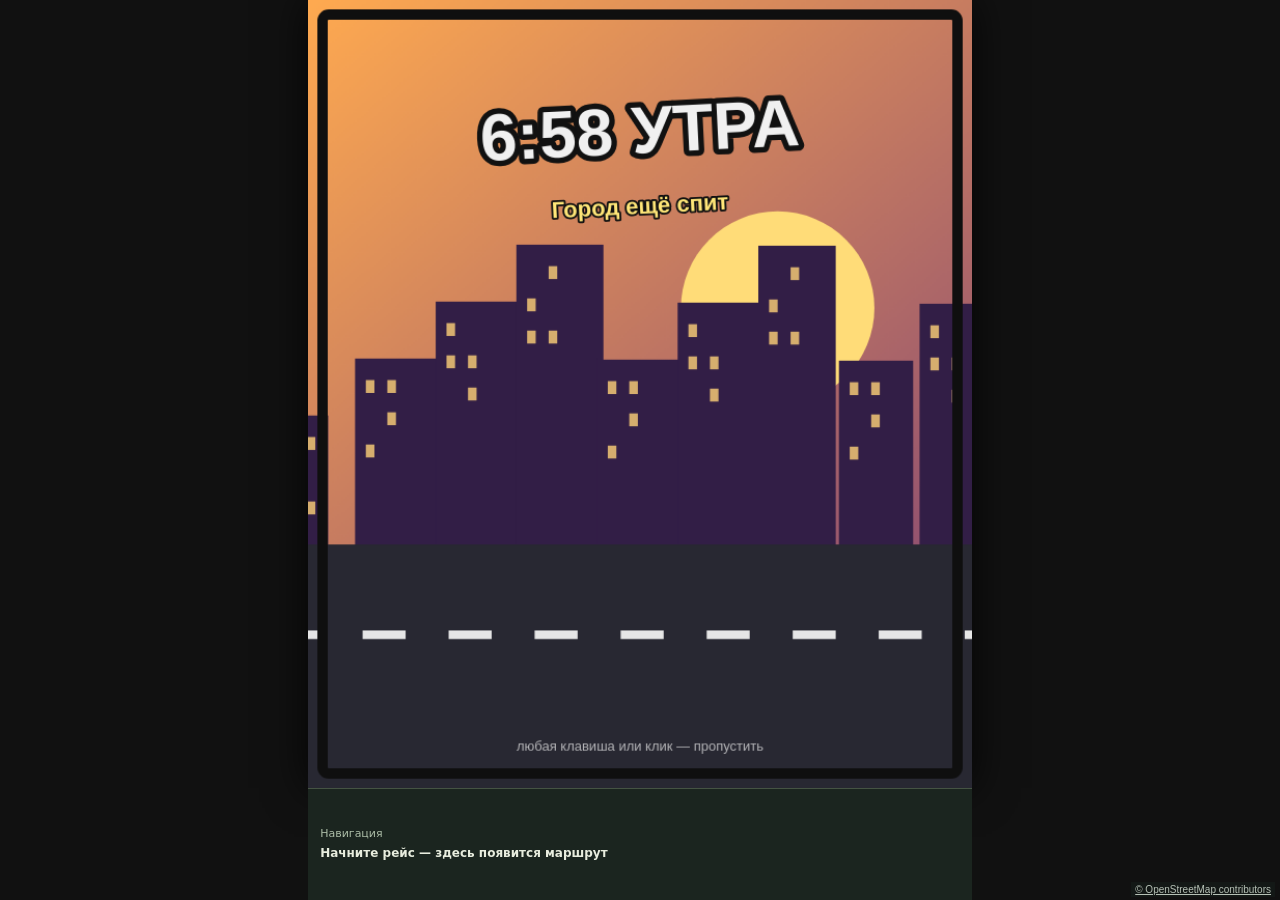
==== commit 826602ff: "Restore shared motorcade with police escort and world intersection control" ====
--- a/index.html
+++ b/index.html
@@ -4,7 +4,7 @@
     <meta charset="UTF-8">
     <meta name="viewport" content="width=device-width, initial-scale=1.0, maximum-scale=1.0, user-scalable=no">
     <title>Маршрутка 480</title>
-    <link rel="stylesheet" href="navigation.css?v=irkutsk-20261112-4">
+    <link rel="stylesheet" href="navigation.css?v=irkutsk-20261112-5">
     <style>
         html, body {
             margin: 0;
@@ -127,29 +127,30 @@
             <button data-key="up">▲</button>
         </div>
     </div>
-    <script src="js/config.js?v=irkutsk-20261112-4"></script>
-    <script src="js/city.js?v=irkutsk-20261112-4"></script>
-    <script src="js/utils.js?v=irkutsk-20261112-4"></script>
-<script src="js/city-map.js?v=irkutsk-20261112-4"></script>
-<script src="js/crossings.js?v=irkutsk-20261112-4"></script>
-    <script src="js/effects.js?v=irkutsk-20261112-4"></script>
-    <script src="js/scenery.js?v=irkutsk-20261112-4"></script>
-<script src="js/city-scenery.js?v=irkutsk-20261112-4"></script>
-    <script src="js/vehicles.js?v=irkutsk-20261112-4"></script>
-    <script src="js/world.js?v=irkutsk-20261112-4"></script>
-<script src="js/road-events.js?v=irkutsk-20261112-4"></script>
-    <script src="js/game.js?v=irkutsk-20261112-4"></script>
-<script src="js/city-driving.js?v=irkutsk-20261112-4"></script>
-<script src="js/city-traffic.js?v=irkutsk-20261112-4"></script>
-    <script src="js/update.js?v=irkutsk-20261112-4"></script>
-    <script src="js/render.js?v=irkutsk-20261112-4"></script>
-<script src="js/city-renderer.js?v=irkutsk-20261112-4"></script>
-    <script src="js/lobby.js?v=irkutsk-20261112-4"></script>
-    <script src="js/story.js?v=irkutsk-20261112-4"></script>
-    <script src="js/intro.js?v=irkutsk-20261112-4"></script>
-    <script src="js/navigation.js?v=irkutsk-20261112-4"></script>
-<script src="js/navigator.js?v=irkutsk-20261112-4"></script>
-    <script src="js/main.js?v=irkutsk-20261112-4"></script>
+    <script src="js/config.js?v=irkutsk-20261112-5"></script>
+    <script src="js/city.js?v=irkutsk-20261112-5"></script>
+    <script src="js/utils.js?v=irkutsk-20261112-5"></script>
+<script src="js/city-map.js?v=irkutsk-20261112-5"></script>
+<script src="js/crossings.js?v=irkutsk-20261112-5"></script>
+    <script src="js/effects.js?v=irkutsk-20261112-5"></script>
+    <script src="js/scenery.js?v=irkutsk-20261112-5"></script>
+<script src="js/city-scenery.js?v=irkutsk-20261112-5"></script>
+    <script src="js/vehicles.js?v=irkutsk-20261112-5"></script>
+    <script src="js/world.js?v=irkutsk-20261112-5"></script>
+<script src="js/road-events.js?v=irkutsk-20261112-5"></script>
+    <script src="js/game.js?v=irkutsk-20261112-5"></script>
+<script src="js/city-driving.js?v=irkutsk-20261112-5"></script>
+<script src="js/city-traffic.js?v=irkutsk-20261112-5"></script>
+<script src="js/local-motorcade.js?v=irkutsk-20261112-5"></script>
+    <script src="js/update.js?v=irkutsk-20261112-5"></script>
+    <script src="js/render.js?v=irkutsk-20261112-5"></script>
+<script src="js/city-renderer.js?v=irkutsk-20261112-5"></script>
+    <script src="js/lobby.js?v=irkutsk-20261112-5"></script>
+    <script src="js/story.js?v=irkutsk-20261112-5"></script>
+    <script src="js/intro.js?v=irkutsk-20261112-5"></script>
+    <script src="js/navigation.js?v=irkutsk-20261112-5"></script>
+<script src="js/navigator.js?v=irkutsk-20261112-5"></script>
+    <script src="js/main.js?v=irkutsk-20261112-5"></script>
 <a class="map-attribution" href="https://www.openstreetmap.org/copyright" target="_blank" rel="noopener">© OpenStreetMap contributors</a>
 </body>
 </html>
